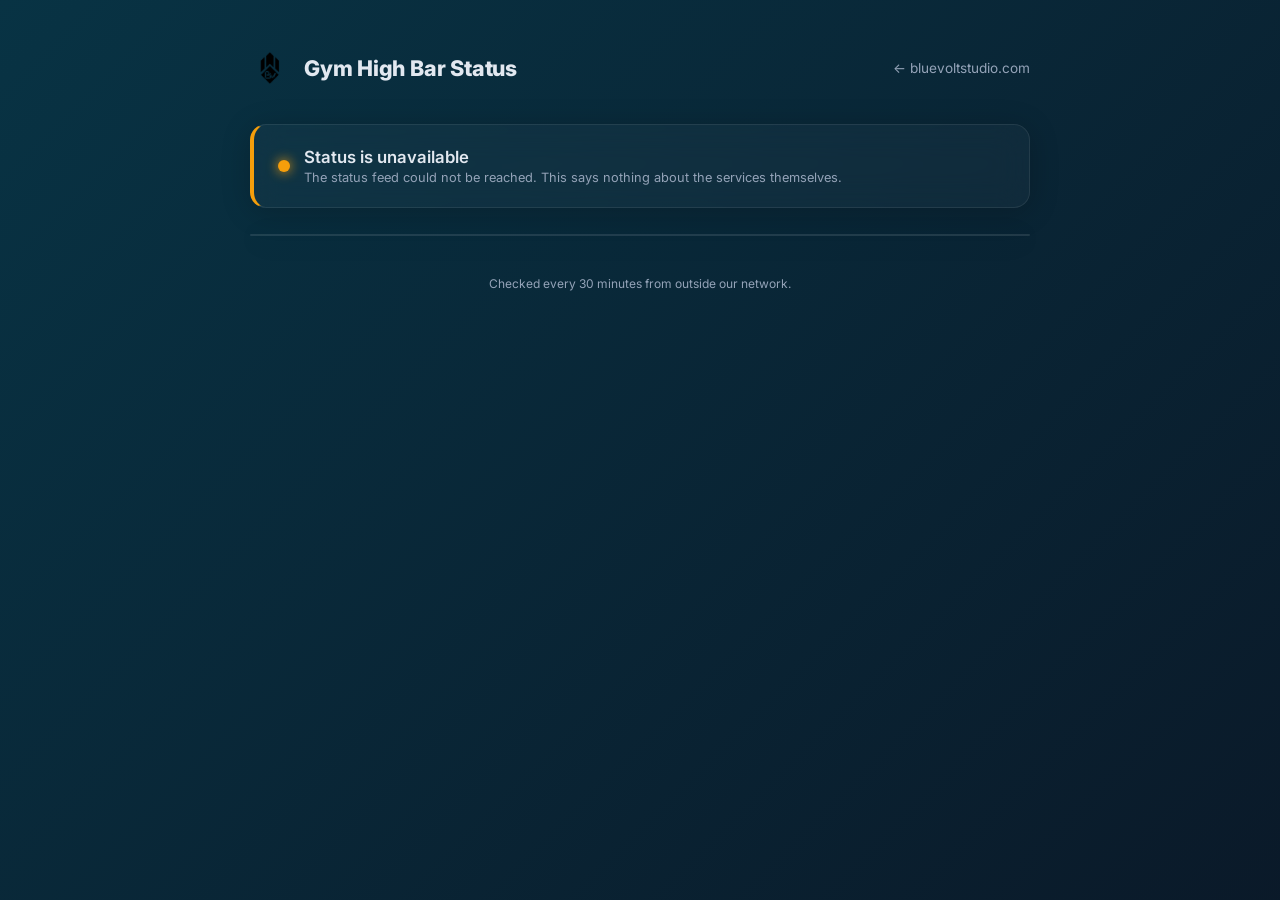
==== status/index.html @ 8bcaea84 "update poll rate" ====
<!DOCTYPE html>
<html lang="en">

<head>
    <meta charset="UTF-8">
    <meta name="viewport" content="width=device-width, initial-scale=1.0">
    <meta name="description" content="Live service status for Gym High Bar.">
    <meta name="robots" content="noindex">
    <title>Status | Gym High Bar</title>
    <link rel="icon" href="../BlueVolt Logo.png">

    <link rel="preconnect" href="https://fonts.googleapis.com">
    <link rel="preconnect" href="https://fonts.gstatic.com" crossorigin>
    <link href="https://fonts.googleapis.com/css2?family=Inter:wght@300;400;600;800&display=swap" rel="stylesheet">

    <style>
        :root {
            --neon: #00f2fe;
            --ok: #22c55e;
            --down: #ef4444;
            --warn: #f59e0b;
            --unknown: #475569;
            --text: #e2e8f0;
            --muted: #94a3b8;
        }

        * {
            box-sizing: border-box;
        }

        body {
            margin: 0;
            min-height: 100vh;
            font-family: 'Inter', system-ui, sans-serif;
            background: linear-gradient(-45deg, #020617, #0f172a, #0b1120, #083344);
            background-size: 400% 400%;
            animation: bgPulse 15s ease infinite;
            color: var(--text);
        }

        @keyframes bgPulse {
            0%, 100% { background-position: 0% 50%; }
            50% { background-position: 100% 50%; }
        }

        main {
            max-width: 820px;
            margin: 0 auto;
            padding: 48px 20px 80px;
        }

        a {
            color: #22d3ee;
        }

        header {
            display: flex;
            align-items: center;
            gap: 14px;
            margin-bottom: 36px;
        }

        header img {
            width: 40px;
            height: 40px;
        }

        header h1 {
            font-size: 1.35rem;
            font-weight: 800;
            margin: 0;
            letter-spacing: -0.01em;
        }

        header .back {
            margin-left: auto;
            font-size: 0.85rem;
            text-decoration: none;
            color: var(--muted);
        }

        header .back:hover {
            color: var(--neon);
        }

        .panel {
            background: rgba(255, 255, 255, 0.03);
            backdrop-filter: blur(16px);
            -webkit-backdrop-filter: blur(16px);
            border: 1px solid rgba(255, 255, 255, 0.08);
            border-radius: 16px;
            box-shadow: 0 4px 30px rgba(0, 0, 0, 0.2);
        }

        /* Overall banner */
        #banner {
            display: flex;
            align-items: center;
            gap: 14px;
            padding: 22px 24px;
            margin-bottom: 26px;
            border-left: 4px solid var(--unknown);
        }

        #banner.ok { border-left-color: var(--ok); }
        #banner.down { border-left-color: var(--down); }
        #banner.stale { border-left-color: var(--warn); }

        #banner .dot {
            width: 12px;
            height: 12px;
            border-radius: 50%;
            background: var(--unknown);
            flex: none;
        }

        #banner.ok .dot { background: var(--ok); box-shadow: 0 0 12px var(--ok); }
        #banner.down .dot { background: var(--down); box-shadow: 0 0 12px var(--down); }
        #banner.stale .dot { background: var(--warn); box-shadow: 0 0 12px var(--warn); }

        #banner .headline {
            font-weight: 600;
            font-size: 1.05rem;
        }

        #banner .sub {
            font-size: 0.8rem;
            color: var(--muted);
            margin-top: 3px;
        }

        /* Service rows */
        .service {
            padding: 20px 24px;
            border-top: 1px solid rgba(255, 255, 255, 0.06);
        }

        .service:first-child {
            border-top: none;
        }

        .service-head {
            display: flex;
            align-items: baseline;
            gap: 10px;
            margin-bottom: 12px;
        }

        .service-head .name {
            font-weight: 600;
        }

        .service-head .state {
            margin-left: auto;
            font-size: 0.8rem;
            font-weight: 600;
        }

        .state.ok { color: var(--ok); }
        .state.down { color: var(--down); }
        .state.unknown { color: var(--muted); }

        .bars {
            display: flex;
            gap: 2px;
            height: 30px;
            align-items: stretch;
        }

        .bars .bar {
            flex: 1 1 0;
            min-width: 2px;
            border-radius: 2px;
            background: var(--unknown);
            opacity: 0.35;
        }

        .bars .bar.ok { background: var(--ok); opacity: 0.85; }
        .bars .bar.partial { background: var(--warn); opacity: 0.9; }
        .bars .bar.down { background: var(--down); opacity: 0.9; }

        .bars-legend {
            display: flex;
            justify-content: space-between;
            font-size: 0.7rem;
            color: var(--muted);
            margin-top: 6px;
        }

        /* Detail panel */
        #detail {
            margin-top: 26px;
            padding: 22px 24px;
        }

        #detail h2 {
            font-size: 0.95rem;
            margin: 0 0 4px;
            font-weight: 600;
        }

        #detail .hint {
            font-size: 0.78rem;
            color: var(--muted);
            margin: 0 0 16px;
        }

        .kv {
            display: grid;
            grid-template-columns: minmax(140px, auto) 1fr;
            gap: 8px 18px;
            font-size: 0.86rem;
        }

        .kv dt {
            color: var(--muted);
        }

        .kv dd {
            margin: 0;
            font-variant-numeric: tabular-nums;
        }

        .kv dd.bad { color: var(--down); }
        .kv dd.warn { color: var(--warn); }
        .kv dd.good { color: var(--ok); }

        form.config {
            display: grid;
            gap: 10px;
            max-width: 420px;
        }

        form.config label {
            font-size: 0.78rem;
            color: var(--muted);
        }

        form.config input {
            width: 100%;
            padding: 9px 12px;
            border-radius: 8px;
            border: 1px solid rgba(255, 255, 255, 0.12);
            background: rgba(255, 255, 255, 0.04);
            color: var(--text);
            font: inherit;
            font-size: 0.86rem;
        }

        form.config input:focus {
            outline: none;
            border-color: rgba(0, 242, 254, 0.6);
        }

        .buttons {
            display: flex;
            gap: 10px;
            margin-top: 4px;
        }

        button {
            padding: 8px 16px;
            border-radius: 8px;
            border: 1px solid rgba(255, 255, 255, 0.12);
            background: rgba(255, 255, 255, 0.04);
            color: var(--text);
            font: inherit;
            font-size: 0.82rem;
            cursor: pointer;
            transition: all 0.25s ease;
        }

        button:hover {
            border-color: rgba(0, 242, 254, 0.6);
            background: rgba(6, 182, 212, 0.15);
        }

        button.link {
            border: none;
            background: none;
            padding: 0;
            color: var(--muted);
            font-size: 0.78rem;
            text-decoration: underline;
        }

        button.link:hover {
            background: none;
            color: var(--neon);
        }

        footer {
            margin-top: 40px;
            text-align: center;
            font-size: 0.75rem;
            color: var(--muted);
        }

        [hidden] {
            display: none !important;
        }
    </style>
</head>

<body>
    <main>
        <header>
            <img src="../BlueVolt Logo.png" alt="">
            <h1>Gym High Bar Status</h1>
            <a class="back" href="../">&larr; bluevoltstudio.com</a>
        </header>

        <section id="banner" class="panel">
            <span class="dot"></span>
            <div>
                <div class="headline" id="banner-headline">Loading&hellip;</div>
                <div class="sub" id="banner-sub"></div>
            </div>
        </section>

        <section class="panel" id="services"></section>

        <!--
            Operator panel. Hidden for everyone by default and populated only from a host that
            this browser was explicitly told about via #config. Nothing about the internal
            network is committed to this file.
        -->
        <section class="panel" id="detail" hidden>
            <h2>Live detail</h2>
            <p class="hint" id="detail-hint"></p>
            <div id="detail-body"></div>
            <div class="buttons" id="detail-buttons" hidden>
                <button type="button" id="detail-refresh">Refresh</button>
                <button type="button" class="link" id="detail-forget">Forget this device</button>
            </div>
        </section>

        <footer>
            Checked every 30 minutes from outside our network.
        </footer>
    </main>

    <script>
        (function () {
            "use strict";

            // Read from the raw endpoint rather than from this site: the uptime workflow
            // force-pushes the file to an orphan branch, so publishing 48 times a day never
            // touches the branch Pages builds from. raw.githubusercontent.com serves it with
            // Access-Control-Allow-Origin: * and caches it for about five minutes.
            var STATUS_URL = "https://raw.githubusercontent.com/BlueVolt1/app/status-data/status.json";

            // A monitor that stopped reporting must never render as green - but this threshold
            // has to clear the monitor's own interval or the page calls itself stale forever.
            // The workflow runs at :07 and :37, so a reading is routinely 30 minutes old before
            // the next one lands, and the raw CDN can hold a stale copy ~5 minutes on top. 75
            // minutes is two missed runs plus that cache, so a single dropped cron - which
            // GitHub does regularly - reads as normal, and two in a row reads as broken.
            var STALE_MS = 75 * 60 * 1000;

            var DAYS = 90;

            var el = function (id) { return document.getElementById(id); };

            function text(tag, className, content) {
                var node = document.createElement(tag);
                if (className) { node.className = className; }
                if (content !== undefined) { node.textContent = content; }
                return node;
            }

            // ---------------------------------------------------------------------------
            // Public status
            // ---------------------------------------------------------------------------

            function renderBanner(state, sub) {
                var banner = el("banner");
                banner.className = "panel " + state.kind;
                el("banner-headline").textContent = state.headline;
                el("banner-sub").textContent = sub || "";
            }

            function dayClass(bucket) {
                if (!bucket) { return ""; }
                var total = bucket.ok + bucket.fail;
                if (total === 0) { return ""; }
                if (bucket.fail === 0) { return "ok"; }
                if (bucket.ok === 0) { return "down"; }
                return "partial";
            }

            function renderService(service, history, stale) {
                var row = text("div", "service");

                var head = text("div", "service-head");
                head.appendChild(text("span", "name", service.name));

                var stateClass = stale ? "unknown" : service.status;
                var stateLabel = stale ? "Unknown" : (service.status === "ok" ? "Operational" : "Down");
                head.appendChild(text("span", "state " + stateClass, stateLabel));
                row.appendChild(head);

                // Right-align the history against today so the newest bar is always last, and
                // pad the left with blanks when there is less than 90 days of data.
                var byDate = {};
                var ok = 0;
                var total = 0;
                (history || []).forEach(function (d) {
                    byDate[d.date] = d;
                    ok += d.ok;
                    total += d.ok + d.fail;
                });

                var bars = text("div", "bars");
                var today = new Date();
                for (var i = DAYS - 1; i >= 0; i--) {
                    var day = new Date(Date.UTC(
                        today.getUTCFullYear(), today.getUTCMonth(), today.getUTCDate() - i));
                    var key = day.toISOString().slice(0, 10);
                    var bucket = byDate[key];
                    var bar = text("div", "bar " + dayClass(bucket));
                    bar.title = bucket
                        ? key + " — " + Math.round(bucket.ok * 100 / (bucket.ok + bucket.fail)) + "% up"
                        : key + " — no data";
                    bars.appendChild(bar);
                }
                row.appendChild(bars);

                var legend = text("div", "bars-legend");
                legend.appendChild(text("span", null, DAYS + " days ago"));
                legend.appendChild(text("span", null,
                    total > 0 ? (Math.round(ok * 1000 / total) / 10) + "% uptime" : "no data yet"));
                legend.appendChild(text("span", null, "today"));
                row.appendChild(legend);

                return row;
            }

            function renderStatus(data) {
                var updated = Date.parse(data.updatedAt);
                var stale = !isFinite(updated) || (Date.now() - updated) > STALE_MS;
                var services = data.services || [];

                var container = el("services");
                container.textContent = "";
                services.forEach(function (s) {
                    container.appendChild(renderService(s, (data.history || {})[s.id], stale));
                });

                var down = services.filter(function (s) { return s.status !== "ok"; });

                if (stale) {
                    renderBanner(
                        { kind: "stale", headline: "Status is out of date" },
                        "The monitor has not reported recently, so this page cannot say whether "
                        + "services are healthy. Last report: " + formatWhen(updated) + ".");
                } else if (down.length === 0) {
                    renderBanner(
                        { kind: "ok", headline: "All systems operational" },
                        "Last checked " + formatWhen(updated) + ".");
                } else {
                    renderBanner(
                        { kind: "down", headline: down.length === 1
                            ? down[0].name + " is down"
                            : down.length + " services are down" },
                        "Last checked " + formatWhen(updated) + ".");
                }
            }

            function formatWhen(ms) {
                if (!isFinite(ms)) { return "unknown"; }
                var mins = Math.round((Date.now() - ms) / 60000);
                if (mins < 1) { return "just now"; }
                if (mins < 60) { return mins + " min ago"; }
                var hours = Math.round(mins / 60);
                if (hours < 24) { return hours + (hours === 1 ? " hour ago" : " hours ago"); }
                return new Date(ms).toLocaleString();
            }

            function loadStatus() {
                fetch(STATUS_URL, { cache: "no-store" })
                    .then(function (r) {
                        if (!r.ok) { throw new Error("HTTP " + r.status); }
                        return r.json();
                    })
                    .then(renderStatus)
                    .catch(function () {
                        renderBanner(
                            { kind: "stale", headline: "Status is unavailable" },
                            "The status feed could not be reached. This says nothing about the "
                            + "services themselves.");
                    });
            }

            // ---------------------------------------------------------------------------
            // Operator detail
            //
            // The security boundary here is the network, not this code. Everything below ships
            // to every visitor and is readable in devtools; what a visitor does not have is a
            // route to the host, so the fetch simply never completes for them. Consequently the
            // host is not baked into this file - it is typed once per device and kept in
            // localStorage, which also means no stranger's browser ever emits a request to it.
            // ---------------------------------------------------------------------------

            var HOST_KEY = "ghb.detail.host";
            var API_KEY = "ghb.detail.key";

            function store() {
                try {
                    return {
                        host: localStorage.getItem(HOST_KEY) || "",
                        key: localStorage.getItem(API_KEY) || ""
                    };
                } catch (e) {
                    return { host: "", key: "" };
                }
            }

            function normalizeHost(raw) {
                var host = String(raw || "").trim().replace(/^https?:\/\//i, "").replace(/\/.*$/, "");
                // Host and optional port only. Anything else would be a path or query smuggled
                // into the URL this page is about to build.
                return /^[A-Za-z0-9._-]+(:\d{1,5})?$/.test(host) ? host : "";
            }

            function showConfigForm() {
                var current = store();
                var panel = el("detail");
                var body = el("detail-body");

                panel.hidden = false;
                el("detail-hint").textContent =
                    "Point this browser at a health endpoint it can reach. Stored on this device "
                    + "only; the page never sends it anywhere else.";
                el("detail-buttons").hidden = true;
                body.textContent = "";

                var form = document.createElement("form");
                form.className = "config";

                var hostLabel = text("label", null, "Host");
                var hostInput = document.createElement("input");
                hostInput.type = "text";
                hostInput.placeholder = "machine.tailnet.ts.net";
                hostInput.autocomplete = "off";
                hostInput.spellcheck = false;
                hostInput.value = current.host;
                hostLabel.appendChild(hostInput);

                var keyLabel = text("label", null, "Internal API key");
                var keyInput = document.createElement("input");
                keyInput.type = "password";
                keyInput.autocomplete = "off";
                keyInput.value = current.key;
                keyLabel.appendChild(keyInput);

                var buttons = text("div", "buttons");
                var save = text("button", null, "Save");
                save.type = "submit";
                buttons.appendChild(save);

                form.appendChild(hostLabel);
                form.appendChild(keyLabel);
                form.appendChild(buttons);

                form.addEventListener("submit", function (event) {
                    event.preventDefault();
                    var host = normalizeHost(hostInput.value);
                    if (!host) {
                        el("detail-hint").textContent = "That does not look like a hostname.";
                        return;
                    }
                    try {
                        localStorage.setItem(HOST_KEY, host);
                        localStorage.setItem(API_KEY, keyInput.value.trim());
                    } catch (e) { /* private mode: fall through and just fetch once */ }
                    if (location.hash === "#config") {
                        history.replaceState(null, "", location.pathname);
                    }
                    loadDetail();
                });

                body.appendChild(form);
            }

            function severity(label, value) {
                if (label === "disk") {
                    return value < 15 ? "bad" : value < 25 ? "warn" : "good";
                }
                return value === "ok" ? "good" : "bad";
            }

            function pair(list, term, value, className) {
                list.appendChild(text("dt", null, term));
                list.appendChild(text("dd", className, value));
            }

            function renderDetail(data) {
                var body = el("detail-body");
                body.textContent = "";

                var list = document.createElement("dl");
                list.className = "kv";

                var room = data.roomApi || {};

                pair(list, "Overall", data.status || "unknown",
                    data.status === "ok" ? "good" : data.status === "degraded" ? "warn" : "bad");
                pair(list, "Environment", data.stage || "unknown");
                pair(list, "Database", data.db || "unknown", severity("db", data.db));

                if (typeof data.diskFreePercent === "number") {
                    pair(list, "Disk free", data.diskFreePercent + "%",
                        severity("disk", data.diskFreePercent));
                }

                pair(list, "Tunnel", room.tunnel || "unknown", severity("t", room.tunnel));
                pair(list, "Docker API", room.docker || "unknown", severity("d", room.docker));

                var ports = room.roomPorts;
                if (ports && typeof ports.total === "number" && ports.total > 0) {
                    pair(list, "Room ports", ports.inUse + " / " + ports.total,
                        ports.inUse >= ports.total - 2 ? "warn" : "good");
                }

                var crashing = room.crashLooping || [];
                pair(list, "Crash looping",
                    crashing.length ? crashing.join(", ") : "none",
                    crashing.length ? "bad" : "good");

                body.appendChild(list);

                el("detail-hint").textContent = "Read live from the host, " + formatWhen(Date.now()) + ".";
                el("detail-buttons").hidden = false;
            }

            function loadDetail() {
                var config = store();
                if (!config.host) {
                    // Nothing configured: this browser has never been told a host, so the panel
                    // does not exist as far as it is concerned.
                    el("detail").hidden = true;
                    return;
                }

                var panel = el("detail");
                panel.hidden = false;
                el("detail-hint").textContent = "Connecting…";
                el("detail-body").textContent = "";
                el("detail-buttons").hidden = true;

                var timeout = new AbortController();
                var timer = setTimeout(function () { timeout.abort(); }, 8000);

                fetch("https://" + config.host + "/health/details", {
                    headers: { "X-Api-Key": config.key },
                    cache: "no-store",
                    signal: timeout.signal
                })
                    .then(function (r) {
                        if (r.status === 401 || r.status === 403) {
                            throw new Error("rejected");
                        }
                        if (!r.ok) { throw new Error("HTTP " + r.status); }
                        return r.json();
                    })
                    .then(renderDetail)
                    .catch(function (error) {
                        el("detail-hint").textContent = error && error.message === "rejected"
                            ? "The host answered but rejected the key."
                            : "Detail unavailable — this device cannot reach the host. "
                              + "Connect to the network and refresh.";
                        el("detail-buttons").hidden = false;
                    })
                    .finally(function () { clearTimeout(timer); });
            }

            el("detail-refresh").addEventListener("click", loadDetail);
            el("detail-forget").addEventListener("click", function () {
                try {
                    localStorage.removeItem(HOST_KEY);
                    localStorage.removeItem(API_KEY);
                } catch (e) { /* nothing to forget */ }
                el("detail").hidden = true;
            });

            window.addEventListener("hashchange", function () {
                if (location.hash === "#config") { showConfigForm(); }
            });

            loadStatus();
            if (location.hash === "#config") {
                showConfigForm();
            } else {
                loadDetail();
            }

            // The tab is often left open on a wall display; without this it would show a
            // green banner from hours ago.
            setInterval(loadStatus, 60 * 1000);
        })();
    </script>
</body>

</html>
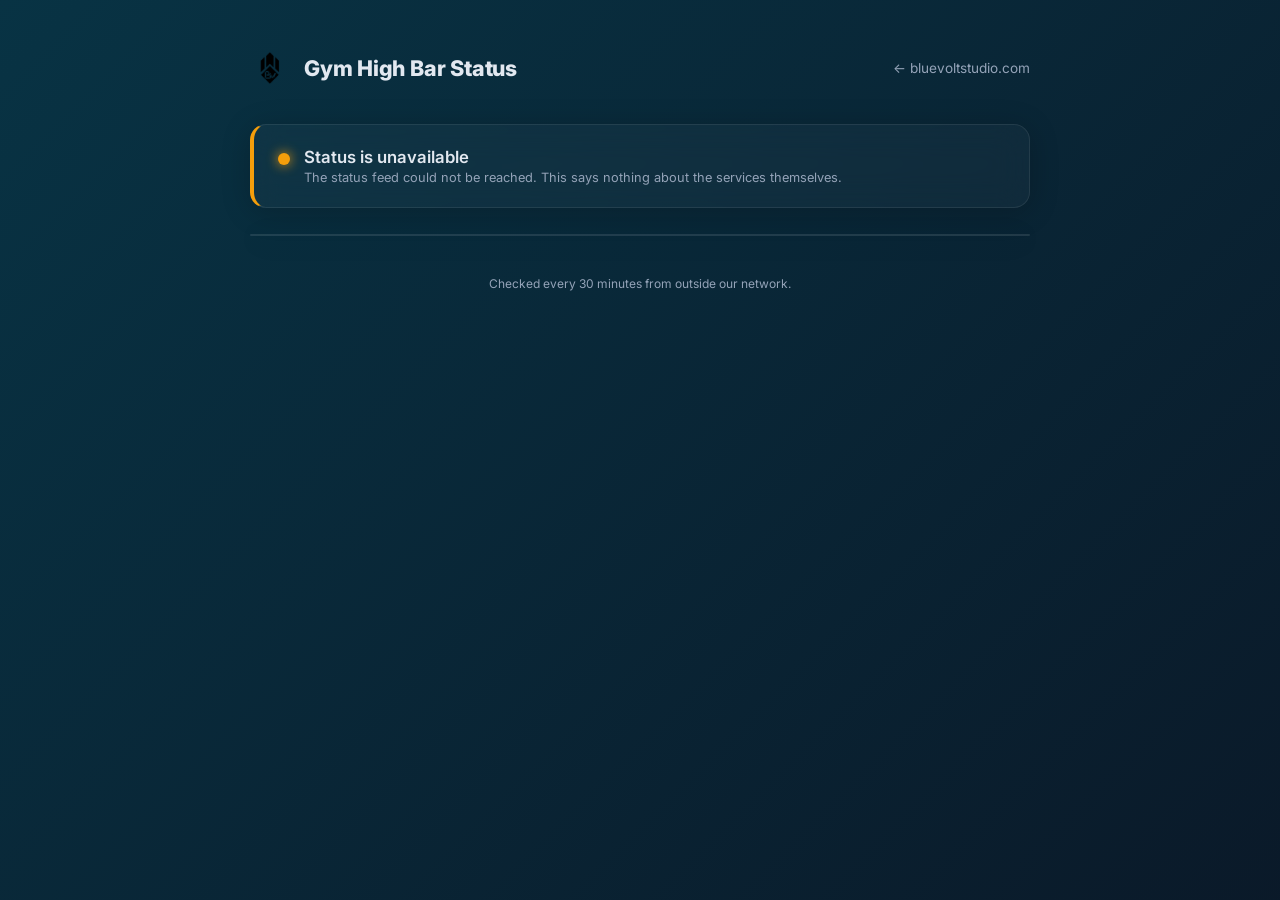
==== commit 1c628e61: "fix mobile display" ====
--- a/status/index.html
+++ b/status/index.html
@@ -3,9 +3,12 @@
 
 <head>
     <meta charset="UTF-8">
-    <meta name="viewport" content="width=device-width, initial-scale=1.0">
+    <meta name="viewport" content="width=device-width, initial-scale=1.0, viewport-fit=cover">
     <meta name="description" content="Live service status for Gym High Bar.">
     <meta name="robots" content="noindex">
+    <!-- Safari paints the overscroll area and the toolbar backdrop from these, not from body. -->
+    <meta name="theme-color" content="#020617">
+    <meta name="color-scheme" content="dark">
     <title>Status | Gym High Bar</title>
     <link rel="icon" href="../BlueVolt Logo.png">
 
@@ -28,6 +31,15 @@
             box-sizing: border-box;
         }
 
+        /* The root needs its own dark fill. Body's background propagates to the page canvas
+           only while html has none, and Safari still paints the rubber-band overscroll strips
+           above and below the document from the root - which is white by default. */
+        html {
+            background: #020617;
+            color-scheme: dark;
+            -webkit-text-size-adjust: 100%;
+        }
+
         body {
             margin: 0;
             min-height: 100vh;
@@ -36,6 +48,7 @@
             background-size: 400% 400%;
             animation: bgPulse 15s ease infinite;
             color: var(--text);
+            -webkit-tap-highlight-color: transparent;
         }
 
         @keyframes bgPulse {
@@ -46,7 +59,10 @@
         main {
             max-width: 820px;
             margin: 0 auto;
-            padding: 48px 20px 80px;
+            padding: clamp(24px, 6vw, 48px) clamp(14px, 4vw, 20px) 64px;
+            /* Keep content clear of the notch when the page is opened in landscape. */
+            padding-left: max(clamp(14px, 4vw, 20px), env(safe-area-inset-left));
+            padding-right: max(clamp(14px, 4vw, 20px), env(safe-area-inset-right));
         }
 
         a {
@@ -56,17 +72,19 @@
         header {
             display: flex;
             align-items: center;
-            gap: 14px;
-            margin-bottom: 36px;
+            flex-wrap: wrap;
+            gap: 10px 14px;
+            margin-bottom: clamp(22px, 5vw, 36px);
         }
 
         header img {
             width: 40px;
             height: 40px;
+            flex: none;
         }
 
         header h1 {
-            font-size: 1.35rem;
+            font-size: clamp(1.05rem, 4.5vw, 1.35rem);
             font-weight: 800;
             margin: 0;
             letter-spacing: -0.01em;
@@ -77,6 +95,7 @@
             font-size: 0.85rem;
             text-decoration: none;
             color: var(--muted);
+            white-space: nowrap;
         }
 
         header .back:hover {
@@ -95,10 +114,10 @@
         /* Overall banner */
         #banner {
             display: flex;
-            align-items: center;
+            align-items: flex-start;
             gap: 14px;
-            padding: 22px 24px;
-            margin-bottom: 26px;
+            padding: clamp(16px, 4vw, 22px) clamp(16px, 4.5vw, 24px);
+            margin-bottom: clamp(16px, 4vw, 26px);
             border-left: 4px solid var(--unknown);
         }
 
@@ -106,9 +125,12 @@
         #banner.down { border-left-color: var(--down); }
         #banner.stale { border-left-color: var(--warn); }
 
+        /* The sub-line wraps to several lines on a phone, so the dot is pinned to the
+           headline rather than centred against a block whose height varies. */
         #banner .dot {
             width: 12px;
             height: 12px;
+            margin-top: 6px;
             border-radius: 50%;
             background: var(--unknown);
             flex: none;
@@ -131,7 +153,7 @@
 
         /* Service rows */
         .service {
-            padding: 20px 24px;
+            padding: clamp(16px, 4vw, 20px) clamp(16px, 4.5vw, 24px);
             border-top: 1px solid rgba(255, 255, 255, 0.06);
         }
 
@@ -142,7 +164,8 @@
         .service-head {
             display: flex;
             align-items: baseline;
-            gap: 10px;
+            flex-wrap: wrap;
+            gap: 4px 10px;
             margin-bottom: 12px;
         }
 
@@ -154,6 +177,7 @@
             margin-left: auto;
             font-size: 0.8rem;
             font-weight: 600;
+            white-space: nowrap;
         }
 
         .state.ok { color: var(--ok); }
@@ -167,9 +191,11 @@
             align-items: stretch;
         }
 
+        /* min-width is what makes this safe: below it the row would overflow the panel
+           instead of shrinking, so the day count is trimmed in JS to whatever fits. */
         .bars .bar {
             flex: 1 1 0;
-            min-width: 2px;
+            min-width: 3px;
             border-radius: 2px;
             background: var(--unknown);
             opacity: 0.35;
@@ -182,15 +208,28 @@
         .bars-legend {
             display: flex;
             justify-content: space-between;
+            gap: 8px;
             font-size: 0.7rem;
             color: var(--muted);
             margin-top: 6px;
         }
 
+        .bars-legend span {
+            white-space: nowrap;
+        }
+
+        /* title= tooltips never appear on a touch screen, so a tapped bar reports itself here. */
+        .bar-note {
+            font-size: 0.72rem;
+            color: var(--text);
+            margin-top: 6px;
+            min-height: 1em;
+        }
+
         /* Detail panel */
         #detail {
-            margin-top: 26px;
-            padding: 22px 24px;
+            margin-top: clamp(16px, 4vw, 26px);
+            padding: clamp(16px, 4vw, 22px) clamp(16px, 4.5vw, 24px);
         }
 
         #detail h2 {
@@ -236,15 +275,18 @@
             color: var(--muted);
         }
 
+        /* 16px exactly: iOS Safari zooms the viewport on focus for anything smaller, and it
+           does not zoom back out afterwards. */
         form.config input {
             width: 100%;
-            padding: 9px 12px;
+            padding: 11px 12px;
+            margin-top: 5px;
             border-radius: 8px;
             border: 1px solid rgba(255, 255, 255, 0.12);
             background: rgba(255, 255, 255, 0.04);
             color: var(--text);
             font: inherit;
-            font-size: 0.86rem;
+            font-size: 16px;
         }
 
         form.config input:focus {
@@ -254,12 +296,15 @@
 
         .buttons {
             display: flex;
-            gap: 10px;
+            flex-wrap: wrap;
+            align-items: center;
+            gap: 10px 16px;
             margin-top: 4px;
         }
 
         button {
-            padding: 8px 16px;
+            min-height: 44px;
+            padding: 8px 18px;
             border-radius: 8px;
             border: 1px solid rgba(255, 255, 255, 0.12);
             background: rgba(255, 255, 255, 0.04);
@@ -270,23 +315,28 @@
             transition: all 0.25s ease;
         }
 
-        button:hover {
-            border-color: rgba(0, 242, 254, 0.6);
-            background: rgba(6, 182, 212, 0.15);
-        }
-
         button.link {
             border: none;
             background: none;
             padding: 0;
+            min-height: 44px;
             color: var(--muted);
             font-size: 0.78rem;
             text-decoration: underline;
         }
 
-        button.link:hover {
-            background: none;
-            color: var(--neon);
+        /* Hover styling is gated so a tap on a touch screen does not leave the button stuck
+           in its hover state until the next tap elsewhere. */
+        @media (hover: hover) {
+            button:hover {
+                border-color: rgba(0, 242, 254, 0.6);
+                background: rgba(6, 182, 212, 0.15);
+            }
+
+            button.link:hover {
+                background: none;
+                color: var(--neon);
+            }
         }
 
         footer {
@@ -298,6 +348,46 @@
 
         [hidden] {
             display: none !important;
+        }
+
+        @media (max-width: 560px) {
+            /* Two columns of key/value at this width leaves the values a few characters wide
+               and wrapping mid-word. */
+            .kv {
+                grid-template-columns: 1fr;
+                gap: 2px 0;
+            }
+
+            .kv dt {
+                margin-top: 10px;
+                font-size: 0.78rem;
+            }
+
+            .kv dt:first-child {
+                margin-top: 0;
+            }
+
+            .bars {
+                height: 34px;
+            }
+
+            .buttons {
+                gap: 10px 14px;
+            }
+
+            .buttons button:not(.link) {
+                flex: 1 1 auto;
+            }
+        }
+
+        @media (prefers-reduced-motion: reduce) {
+            body {
+                animation: none;
+            }
+
+            button {
+                transition: none;
+            }
         }
     </style>
 </head>
@@ -358,7 +448,13 @@
             // GitHub does regularly - reads as normal, and two in a row reads as broken.
             var STALE_MS = 75 * 60 * 1000;
 
-            var DAYS = 90;
+            // 90 days is the target, but a bar has to stay wide enough to be a bar. On a phone
+            // the row is ~310px wide, which at 3px plus a 2px gap holds roughly 60 days - so
+            // the window is trimmed to what fits rather than letting the row overflow the panel.
+            var MAX_DAYS = 90;
+            var MIN_DAYS = 14;
+            var BAR_MIN = 3;
+            var BAR_GAP = 2;
 
             var el = function (id) { return document.getElementById(id); };
 
@@ -389,7 +485,26 @@
                 return "partial";
             }
 
-            function renderService(service, history, stale) {
+            // Measured rather than guessed from innerWidth: the panel's own padding is a clamp()
+            // and the row also has to survive a desktop window being dragged narrow.
+            function daysThatFit() {
+                var container = el("services");
+                var probe = text("div", "service");
+                probe.style.visibility = "hidden";
+                container.appendChild(probe);
+
+                var style = window.getComputedStyle(probe);
+                var inner = probe.clientWidth
+                    - parseFloat(style.paddingLeft) - parseFloat(style.paddingRight);
+                container.removeChild(probe);
+
+                if (!isFinite(inner) || inner <= 0) { return MAX_DAYS; }
+
+                var fits = Math.floor((inner + BAR_GAP) / (BAR_MIN + BAR_GAP));
+                return Math.max(MIN_DAYS, Math.min(MAX_DAYS, fits));
+            }
+
+            function renderService(service, history, stale, days) {
                 var row = text("div", "service");
 
                 var head = text("div", "service-head");
@@ -400,51 +515,75 @@
                 head.appendChild(text("span", "state " + stateClass, stateLabel));
                 row.appendChild(head);
 
+                var byDate = {};
+                (history || []).forEach(function (d) { byDate[d.date] = d; });
+
                 // Right-align the history against today so the newest bar is always last, and
-                // pad the left with blanks when there is less than 90 days of data.
-                var byDate = {};
+                // pad the left with blanks when there is less history than the window shows.
+                // Uptime is summed over the same window, so the number always describes the
+                // bars next to it even when the window has been trimmed for a narrow screen.
+                var bars = text("div", "bars");
+                var today = new Date();
                 var ok = 0;
                 var total = 0;
-                (history || []).forEach(function (d) {
-                    byDate[d.date] = d;
-                    ok += d.ok;
-                    total += d.ok + d.fail;
-                });
-
-                var bars = text("div", "bars");
-                var today = new Date();
-                for (var i = DAYS - 1; i >= 0; i--) {
+
+                for (var i = days - 1; i >= 0; i--) {
                     var day = new Date(Date.UTC(
                         today.getUTCFullYear(), today.getUTCMonth(), today.getUTCDate() - i));
                     var key = day.toISOString().slice(0, 10);
                     var bucket = byDate[key];
                     var bar = text("div", "bar " + dayClass(bucket));
-                    bar.title = bucket
+                    var label = bucket
                         ? key + " — " + Math.round(bucket.ok * 100 / (bucket.ok + bucket.fail)) + "% up"
                         : key + " — no data";
+                    bar.title = label;
+                    bar.setAttribute("data-label", label);
+                    if (bucket) {
+                        ok += bucket.ok;
+                        total += bucket.ok + bucket.fail;
+                    }
                     bars.appendChild(bar);
                 }
                 row.appendChild(bars);
 
                 var legend = text("div", "bars-legend");
-                legend.appendChild(text("span", null, DAYS + " days ago"));
+                legend.appendChild(text("span", null, days + " days ago"));
                 legend.appendChild(text("span", null,
                     total > 0 ? (Math.round(ok * 1000 / total) / 10) + "% uptime" : "no data yet"));
                 legend.appendChild(text("span", null, "today"));
                 row.appendChild(legend);
 
+                var note = text("div", "bar-note", "");
+                row.appendChild(note);
+
+                bars.addEventListener("click", function (event) {
+                    var label = event.target && event.target.getAttribute
+                        ? event.target.getAttribute("data-label")
+                        : null;
+                    note.textContent = label || "";
+                });
+
                 return row;
             }
 
+            var lastData = null;
+            var renderedDays = 0;
+
             function renderStatus(data) {
+                lastData = data;
+
                 var updated = Date.parse(data.updatedAt);
                 var stale = !isFinite(updated) || (Date.now() - updated) > STALE_MS;
                 var services = data.services || [];
 
                 var container = el("services");
                 container.textContent = "";
+
+                var days = daysThatFit();
+                renderedDays = days;
                 services.forEach(function (s) {
-                    container.appendChild(renderService(s, (data.history || {})[s.id], stale));
+                    container.appendChild(
+                        renderService(s, (data.history || {})[s.id], stale, days));
                 });
 
                 var down = services.filter(function (s) { return s.status !== "ok"; });
@@ -666,10 +805,29 @@
                     })
                     .then(renderDetail)
                     .catch(function (error) {
-                        el("detail-hint").textContent = error && error.message === "rejected"
-                            ? "The host answered but rejected the key."
-                            : "Detail unavailable — this device cannot reach the host. "
-                              + "Connect to the network and refresh.";
+                        // "Answered with an error" and "never answered" are different problems
+                        // with different fixes, and collapsing them into one message sends you
+                        // looking at the network when the host is in fact replying. A 400 here
+                        // is almost always host filtering: ASP.NET Core rejects a Host header
+                        // it does not recognise before routing runs, so the hostname below has
+                        // to be in the API's AllowedHosts.
+                        var message = (error && error.message) || "";
+                        var hint;
+
+                        if (message === "rejected") {
+                            hint = "The host answered but rejected the key.";
+                        } else if (message.indexOf("HTTP ") === 0) {
+                            hint = "The host answered with " + message
+                                 + (message === "HTTP 400"
+                                     ? " — this hostname is probably missing from the API's allowed hosts."
+                                     : ".");
+                        } else {
+                            hint = "Detail unavailable — this device cannot reach the host. "
+                                 + "Check you are on the network, and that the hostname is the "
+                                 + "full name including its domain suffix.";
+                        }
+
+                        el("detail-hint").textContent = hint;
                         el("detail-buttons").hidden = false;
                     })
                     .finally(function () { clearTimeout(timer); });
@@ -695,6 +853,19 @@
                 loadDetail();
             }
 
+            // Rotating a phone changes how many days fit. Re-render only when the count
+            // actually changes, so an address-bar hide/show on iOS is not a rebuild.
+            var resizeTimer = null;
+
+            window.addEventListener("resize", function () {
+                clearTimeout(resizeTimer);
+                resizeTimer = setTimeout(function () {
+                    if (!lastData) { return; }
+                    if (daysThatFit() === renderedDays) { return; }
+                    renderStatus(lastData);
+                }, 150);
+            });
+
             // The tab is often left open on a wall display; without this it would show a
             // green banner from hours ago.
             setInterval(loadStatus, 60 * 1000);
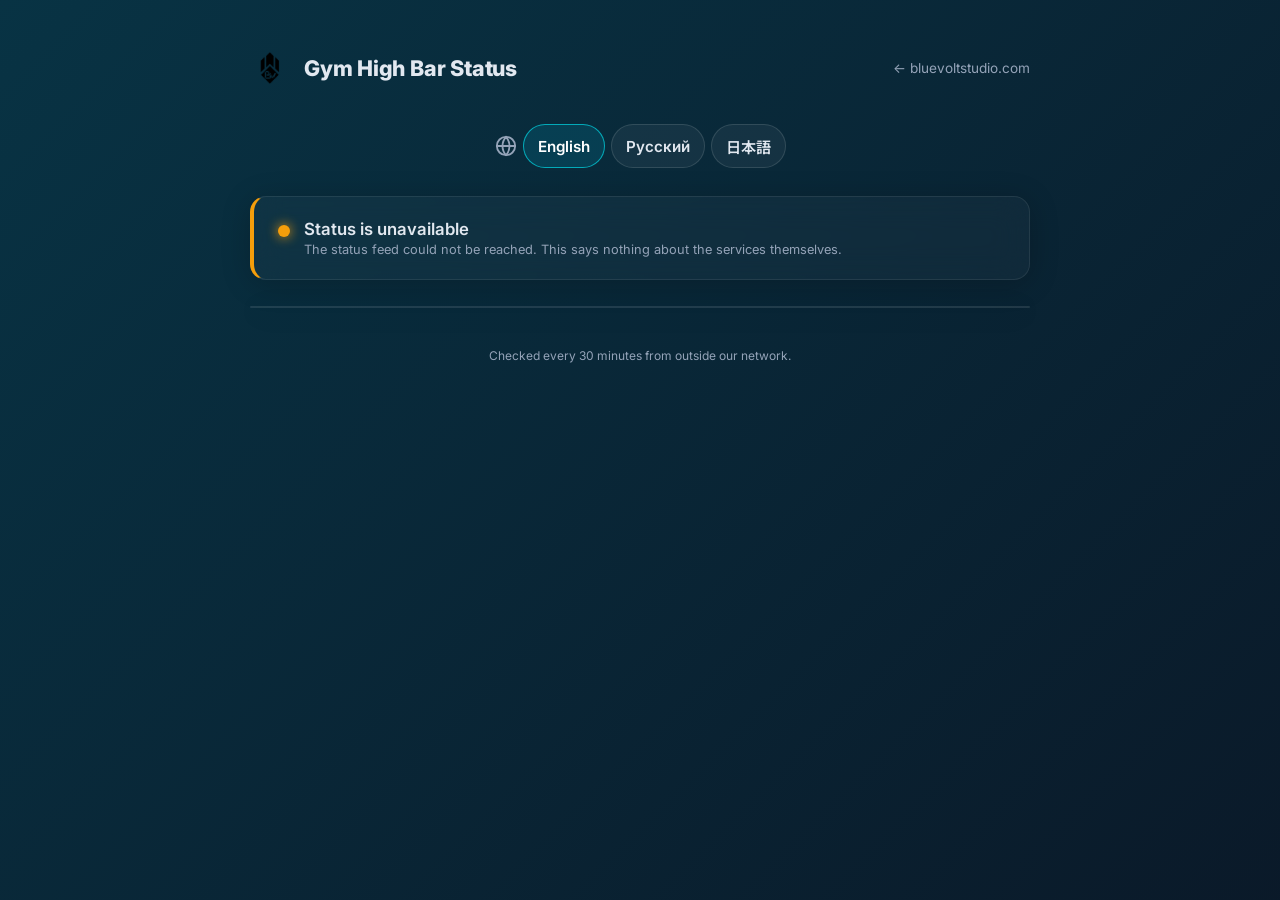
==== commit e6c1e2f4: "Add the next update page and translate the site New /update page for players waiting on the next upd" ====
--- a/status/index.html
+++ b/status/index.html
@@ -14,396 +14,26 @@
 
     <link rel="preconnect" href="https://fonts.googleapis.com">
     <link rel="preconnect" href="https://fonts.gstatic.com" crossorigin>
-    <link href="https://fonts.googleapis.com/css2?family=Inter:wght@300;400;600;800&display=swap" rel="stylesheet">
+    <link href="https://fonts.googleapis.com/css2?family=Inter:wght@300;400;600;800&family=Noto+Sans+JP:wght@400;600;800&display=swap" rel="stylesheet">
 
-    <style>
-        :root {
-            --neon: #00f2fe;
-            --ok: #22c55e;
-            --down: #ef4444;
-            --warn: #f59e0b;
-            --unknown: #475569;
-            --text: #e2e8f0;
-            --muted: #94a3b8;
-        }
-
-        * {
-            box-sizing: border-box;
-        }
-
-        /* The root needs its own dark fill. Body's background propagates to the page canvas
-           only while html has none, and Safari still paints the rubber-band overscroll strips
-           above and below the document from the root - which is white by default. */
-        html {
-            background: #020617;
-            color-scheme: dark;
-            -webkit-text-size-adjust: 100%;
-        }
-
-        body {
-            margin: 0;
-            min-height: 100vh;
-            font-family: 'Inter', system-ui, sans-serif;
-            background: linear-gradient(-45deg, #020617, #0f172a, #0b1120, #083344);
-            background-size: 400% 400%;
-            animation: bgPulse 15s ease infinite;
-            color: var(--text);
-            -webkit-tap-highlight-color: transparent;
-        }
-
-        @keyframes bgPulse {
-            0%, 100% { background-position: 0% 50%; }
-            50% { background-position: 100% 50%; }
-        }
-
-        main {
-            max-width: 820px;
-            margin: 0 auto;
-            padding: clamp(24px, 6vw, 48px) clamp(14px, 4vw, 20px) 64px;
-            /* Keep content clear of the notch when the page is opened in landscape. */
-            padding-left: max(clamp(14px, 4vw, 20px), env(safe-area-inset-left));
-            padding-right: max(clamp(14px, 4vw, 20px), env(safe-area-inset-right));
-        }
-
-        a {
-            color: #22d3ee;
-        }
-
-        header {
-            display: flex;
-            align-items: center;
-            flex-wrap: wrap;
-            gap: 10px 14px;
-            margin-bottom: clamp(22px, 5vw, 36px);
-        }
-
-        header img {
-            width: 40px;
-            height: 40px;
-            flex: none;
-        }
-
-        header h1 {
-            font-size: clamp(1.05rem, 4.5vw, 1.35rem);
-            font-weight: 800;
-            margin: 0;
-            letter-spacing: -0.01em;
-        }
-
-        header .back {
-            margin-left: auto;
-            font-size: 0.85rem;
-            text-decoration: none;
-            color: var(--muted);
-            white-space: nowrap;
-        }
-
-        header .back:hover {
-            color: var(--neon);
-        }
-
-        .panel {
-            background: rgba(255, 255, 255, 0.03);
-            backdrop-filter: blur(16px);
-            -webkit-backdrop-filter: blur(16px);
-            border: 1px solid rgba(255, 255, 255, 0.08);
-            border-radius: 16px;
-            box-shadow: 0 4px 30px rgba(0, 0, 0, 0.2);
-        }
-
-        /* Overall banner */
-        #banner {
-            display: flex;
-            align-items: flex-start;
-            gap: 14px;
-            padding: clamp(16px, 4vw, 22px) clamp(16px, 4.5vw, 24px);
-            margin-bottom: clamp(16px, 4vw, 26px);
-            border-left: 4px solid var(--unknown);
-        }
-
-        #banner.ok { border-left-color: var(--ok); }
-        #banner.down { border-left-color: var(--down); }
-        #banner.stale { border-left-color: var(--warn); }
-
-        /* The sub-line wraps to several lines on a phone, so the dot is pinned to the
-           headline rather than centred against a block whose height varies. */
-        #banner .dot {
-            width: 12px;
-            height: 12px;
-            margin-top: 6px;
-            border-radius: 50%;
-            background: var(--unknown);
-            flex: none;
-        }
-
-        #banner.ok .dot { background: var(--ok); box-shadow: 0 0 12px var(--ok); }
-        #banner.down .dot { background: var(--down); box-shadow: 0 0 12px var(--down); }
-        #banner.stale .dot { background: var(--warn); box-shadow: 0 0 12px var(--warn); }
-
-        #banner .headline {
-            font-weight: 600;
-            font-size: 1.05rem;
-        }
-
-        #banner .sub {
-            font-size: 0.8rem;
-            color: var(--muted);
-            margin-top: 3px;
-        }
-
-        /* Service rows */
-        .service {
-            padding: clamp(16px, 4vw, 20px) clamp(16px, 4.5vw, 24px);
-            border-top: 1px solid rgba(255, 255, 255, 0.06);
-        }
-
-        .service:first-child {
-            border-top: none;
-        }
-
-        .service-head {
-            display: flex;
-            align-items: baseline;
-            flex-wrap: wrap;
-            gap: 4px 10px;
-            margin-bottom: 12px;
-        }
-
-        .service-head .name {
-            font-weight: 600;
-        }
-
-        .service-head .state {
-            margin-left: auto;
-            font-size: 0.8rem;
-            font-weight: 600;
-            white-space: nowrap;
-        }
-
-        .state.ok { color: var(--ok); }
-        .state.down { color: var(--down); }
-        .state.unknown { color: var(--muted); }
-
-        .bars {
-            display: flex;
-            gap: 2px;
-            height: 30px;
-            align-items: stretch;
-        }
-
-        /* min-width is what makes this safe: below it the row would overflow the panel
-           instead of shrinking, so the day count is trimmed in JS to whatever fits. */
-        .bars .bar {
-            flex: 1 1 0;
-            min-width: 3px;
-            border-radius: 2px;
-            background: var(--unknown);
-            opacity: 0.35;
-        }
-
-        .bars .bar.ok { background: var(--ok); opacity: 0.85; }
-        .bars .bar.partial { background: var(--warn); opacity: 0.9; }
-        .bars .bar.down { background: var(--down); opacity: 0.9; }
-
-        .bars-legend {
-            display: flex;
-            justify-content: space-between;
-            gap: 8px;
-            font-size: 0.7rem;
-            color: var(--muted);
-            margin-top: 6px;
-        }
-
-        .bars-legend span {
-            white-space: nowrap;
-        }
-
-        /* title= tooltips never appear on a touch screen, so a tapped bar reports itself here. */
-        .bar-note {
-            font-size: 0.72rem;
-            color: var(--text);
-            margin-top: 6px;
-            min-height: 1em;
-        }
-
-        /* Detail panel */
-        #detail {
-            margin-top: clamp(16px, 4vw, 26px);
-            padding: clamp(16px, 4vw, 22px) clamp(16px, 4.5vw, 24px);
-        }
-
-        #detail h2 {
-            font-size: 0.95rem;
-            margin: 0 0 4px;
-            font-weight: 600;
-        }
-
-        #detail .hint {
-            font-size: 0.78rem;
-            color: var(--muted);
-            margin: 0 0 16px;
-        }
-
-        .kv {
-            display: grid;
-            grid-template-columns: minmax(140px, auto) 1fr;
-            gap: 8px 18px;
-            font-size: 0.86rem;
-        }
-
-        .kv dt {
-            color: var(--muted);
-        }
-
-        .kv dd {
-            margin: 0;
-            font-variant-numeric: tabular-nums;
-        }
-
-        .kv dd.bad { color: var(--down); }
-        .kv dd.warn { color: var(--warn); }
-        .kv dd.good { color: var(--ok); }
-
-        form.config {
-            display: grid;
-            gap: 10px;
-            max-width: 420px;
-        }
-
-        form.config label {
-            font-size: 0.78rem;
-            color: var(--muted);
-        }
-
-        /* 16px exactly: iOS Safari zooms the viewport on focus for anything smaller, and it
-           does not zoom back out afterwards. */
-        form.config input {
-            width: 100%;
-            padding: 11px 12px;
-            margin-top: 5px;
-            border-radius: 8px;
-            border: 1px solid rgba(255, 255, 255, 0.12);
-            background: rgba(255, 255, 255, 0.04);
-            color: var(--text);
-            font: inherit;
-            font-size: 16px;
-        }
-
-        form.config input:focus {
-            outline: none;
-            border-color: rgba(0, 242, 254, 0.6);
-        }
-
-        .buttons {
-            display: flex;
-            flex-wrap: wrap;
-            align-items: center;
-            gap: 10px 16px;
-            margin-top: 4px;
-        }
-
-        button {
-            min-height: 44px;
-            padding: 8px 18px;
-            border-radius: 8px;
-            border: 1px solid rgba(255, 255, 255, 0.12);
-            background: rgba(255, 255, 255, 0.04);
-            color: var(--text);
-            font: inherit;
-            font-size: 0.82rem;
-            cursor: pointer;
-            transition: all 0.25s ease;
-        }
-
-        button.link {
-            border: none;
-            background: none;
-            padding: 0;
-            min-height: 44px;
-            color: var(--muted);
-            font-size: 0.78rem;
-            text-decoration: underline;
-        }
-
-        /* Hover styling is gated so a tap on a touch screen does not leave the button stuck
-           in its hover state until the next tap elsewhere. */
-        @media (hover: hover) {
-            button:hover {
-                border-color: rgba(0, 242, 254, 0.6);
-                background: rgba(6, 182, 212, 0.15);
-            }
-
-            button.link:hover {
-                background: none;
-                color: var(--neon);
-            }
-        }
-
-        footer {
-            margin-top: 40px;
-            text-align: center;
-            font-size: 0.75rem;
-            color: var(--muted);
-        }
-
-        [hidden] {
-            display: none !important;
-        }
-
-        @media (max-width: 560px) {
-            /* Two columns of key/value at this width leaves the values a few characters wide
-               and wrapping mid-word. */
-            .kv {
-                grid-template-columns: 1fr;
-                gap: 2px 0;
-            }
-
-            .kv dt {
-                margin-top: 10px;
-                font-size: 0.78rem;
-            }
-
-            .kv dt:first-child {
-                margin-top: 0;
-            }
-
-            .bars {
-                height: 34px;
-            }
-
-            .buttons {
-                gap: 10px 14px;
-            }
-
-            .buttons button:not(.link) {
-                flex: 1 1 auto;
-            }
-        }
-
-        @media (prefers-reduced-motion: reduce) {
-            body {
-                animation: none;
-            }
-
-            button {
-                transition: none;
-            }
-        }
-    </style>
+    <link rel="stylesheet" href="../assets/site.css">
+    <link rel="stylesheet" href="style.css">
 </head>
 
 <body>
     <main>
         <header>
             <img src="../BlueVolt Logo.png" alt="">
-            <h1>Gym High Bar Status</h1>
+            <h1 data-i18n="heading">Gym High Bar Status</h1>
             <a class="back" href="../">&larr; bluevoltstudio.com</a>
         </header>
+
+        <div class="languages" id="languages"></div>
 
         <section id="banner" class="panel">
             <span class="dot"></span>
             <div>
-                <div class="headline" id="banner-headline">Loading&hellip;</div>
+                <div class="headline" id="banner-headline" data-i18n="loading">Loading&hellip;</div>
                 <div class="sub" id="banner-sub"></div>
             </div>
         </section>
@@ -425,452 +55,12 @@
             </div>
         </section>
 
-        <footer>
-            Checked every 30 minutes from outside our network.
-        </footer>
+        <footer data-i18n="footer">Checked every 30 minutes from outside our network.</footer>
     </main>
 
-    <script>
-        (function () {
-            "use strict";
-
-            // Read from the raw endpoint rather than from this site: the uptime workflow
-            // force-pushes the file to an orphan branch, so publishing 48 times a day never
-            // touches the branch Pages builds from. raw.githubusercontent.com serves it with
-            // Access-Control-Allow-Origin: * and caches it for about five minutes.
-            var STATUS_URL = "https://raw.githubusercontent.com/BlueVolt1/app/status-data/status.json";
-
-            // A monitor that stopped reporting must never render as green - but this threshold
-            // has to clear the monitor's own interval or the page calls itself stale forever.
-            // The workflow runs at :07 and :37, so a reading is routinely 30 minutes old before
-            // the next one lands, and the raw CDN can hold a stale copy ~5 minutes on top. 75
-            // minutes is two missed runs plus that cache, so a single dropped cron - which
-            // GitHub does regularly - reads as normal, and two in a row reads as broken.
-            var STALE_MS = 75 * 60 * 1000;
-
-            // 90 days is the target, but a bar has to stay wide enough to be a bar. On a phone
-            // the row is ~310px wide, which at 3px plus a 2px gap holds roughly 60 days - so
-            // the window is trimmed to what fits rather than letting the row overflow the panel.
-            var MAX_DAYS = 90;
-            var MIN_DAYS = 14;
-            var BAR_MIN = 3;
-            var BAR_GAP = 2;
-
-            var el = function (id) { return document.getElementById(id); };
-
-            function text(tag, className, content) {
-                var node = document.createElement(tag);
-                if (className) { node.className = className; }
-                if (content !== undefined) { node.textContent = content; }
-                return node;
-            }
-
-            // ---------------------------------------------------------------------------
-            // Public status
-            // ---------------------------------------------------------------------------
-
-            function renderBanner(state, sub) {
-                var banner = el("banner");
-                banner.className = "panel " + state.kind;
-                el("banner-headline").textContent = state.headline;
-                el("banner-sub").textContent = sub || "";
-            }
-
-            function dayClass(bucket) {
-                if (!bucket) { return ""; }
-                var total = bucket.ok + bucket.fail;
-                if (total === 0) { return ""; }
-                if (bucket.fail === 0) { return "ok"; }
-                if (bucket.ok === 0) { return "down"; }
-                return "partial";
-            }
-
-            // Measured rather than guessed from innerWidth: the panel's own padding is a clamp()
-            // and the row also has to survive a desktop window being dragged narrow.
-            function daysThatFit() {
-                var container = el("services");
-                var probe = text("div", "service");
-                probe.style.visibility = "hidden";
-                container.appendChild(probe);
-
-                var style = window.getComputedStyle(probe);
-                var inner = probe.clientWidth
-                    - parseFloat(style.paddingLeft) - parseFloat(style.paddingRight);
-                container.removeChild(probe);
-
-                if (!isFinite(inner) || inner <= 0) { return MAX_DAYS; }
-
-                var fits = Math.floor((inner + BAR_GAP) / (BAR_MIN + BAR_GAP));
-                return Math.max(MIN_DAYS, Math.min(MAX_DAYS, fits));
-            }
-
-            function renderService(service, history, stale, days) {
-                var row = text("div", "service");
-
-                var head = text("div", "service-head");
-                head.appendChild(text("span", "name", service.name));
-
-                var stateClass = stale ? "unknown" : service.status;
-                var stateLabel = stale ? "Unknown" : (service.status === "ok" ? "Operational" : "Down");
-                head.appendChild(text("span", "state " + stateClass, stateLabel));
-                row.appendChild(head);
-
-                var byDate = {};
-                (history || []).forEach(function (d) { byDate[d.date] = d; });
-
-                // Right-align the history against today so the newest bar is always last, and
-                // pad the left with blanks when there is less history than the window shows.
-                // Uptime is summed over the same window, so the number always describes the
-                // bars next to it even when the window has been trimmed for a narrow screen.
-                var bars = text("div", "bars");
-                var today = new Date();
-                var ok = 0;
-                var total = 0;
-
-                for (var i = days - 1; i >= 0; i--) {
-                    var day = new Date(Date.UTC(
-                        today.getUTCFullYear(), today.getUTCMonth(), today.getUTCDate() - i));
-                    var key = day.toISOString().slice(0, 10);
-                    var bucket = byDate[key];
-                    var bar = text("div", "bar " + dayClass(bucket));
-                    var label = bucket
-                        ? key + " — " + Math.round(bucket.ok * 100 / (bucket.ok + bucket.fail)) + "% up"
-                        : key + " — no data";
-                    bar.title = label;
-                    bar.setAttribute("data-label", label);
-                    if (bucket) {
-                        ok += bucket.ok;
-                        total += bucket.ok + bucket.fail;
-                    }
-                    bars.appendChild(bar);
-                }
-                row.appendChild(bars);
-
-                var legend = text("div", "bars-legend");
-                legend.appendChild(text("span", null, days + " days ago"));
-                legend.appendChild(text("span", null,
-                    total > 0 ? (Math.round(ok * 1000 / total) / 10) + "% uptime" : "no data yet"));
-                legend.appendChild(text("span", null, "today"));
-                row.appendChild(legend);
-
-                var note = text("div", "bar-note", "");
-                row.appendChild(note);
-
-                bars.addEventListener("click", function (event) {
-                    var label = event.target && event.target.getAttribute
-                        ? event.target.getAttribute("data-label")
-                        : null;
-                    note.textContent = label || "";
-                });
-
-                return row;
-            }
-
-            var lastData = null;
-            var renderedDays = 0;
-
-            function renderStatus(data) {
-                lastData = data;
-
-                var updated = Date.parse(data.updatedAt);
-                var stale = !isFinite(updated) || (Date.now() - updated) > STALE_MS;
-                var services = data.services || [];
-
-                var container = el("services");
-                container.textContent = "";
-
-                var days = daysThatFit();
-                renderedDays = days;
-                services.forEach(function (s) {
-                    container.appendChild(
-                        renderService(s, (data.history || {})[s.id], stale, days));
-                });
-
-                var down = services.filter(function (s) { return s.status !== "ok"; });
-
-                if (stale) {
-                    renderBanner(
-                        { kind: "stale", headline: "Status is out of date" },
-                        "The monitor has not reported recently, so this page cannot say whether "
-                        + "services are healthy. Last report: " + formatWhen(updated) + ".");
-                } else if (down.length === 0) {
-                    renderBanner(
-                        { kind: "ok", headline: "All systems operational" },
-                        "Last checked " + formatWhen(updated) + ".");
-                } else {
-                    renderBanner(
-                        { kind: "down", headline: down.length === 1
-                            ? down[0].name + " is down"
-                            : down.length + " services are down" },
-                        "Last checked " + formatWhen(updated) + ".");
-                }
-            }
-
-            function formatWhen(ms) {
-                if (!isFinite(ms)) { return "unknown"; }
-                var mins = Math.round((Date.now() - ms) / 60000);
-                if (mins < 1) { return "just now"; }
-                if (mins < 60) { return mins + " min ago"; }
-                var hours = Math.round(mins / 60);
-                if (hours < 24) { return hours + (hours === 1 ? " hour ago" : " hours ago"); }
-                return new Date(ms).toLocaleString();
-            }
-
-            function loadStatus() {
-                fetch(STATUS_URL, { cache: "no-store" })
-                    .then(function (r) {
-                        if (!r.ok) { throw new Error("HTTP " + r.status); }
-                        return r.json();
-                    })
-                    .then(renderStatus)
-                    .catch(function () {
-                        renderBanner(
-                            { kind: "stale", headline: "Status is unavailable" },
-                            "The status feed could not be reached. This says nothing about the "
-                            + "services themselves.");
-                    });
-            }
-
-            // ---------------------------------------------------------------------------
-            // Operator detail
-            //
-            // The security boundary here is the network, not this code. Everything below ships
-            // to every visitor and is readable in devtools; what a visitor does not have is a
-            // route to the host, so the fetch simply never completes for them. Consequently the
-            // host is not baked into this file - it is typed once per device and kept in
-            // localStorage, which also means no stranger's browser ever emits a request to it.
-            // ---------------------------------------------------------------------------
-
-            var HOST_KEY = "ghb.detail.host";
-            var API_KEY = "ghb.detail.key";
-
-            function store() {
-                try {
-                    return {
-                        host: localStorage.getItem(HOST_KEY) || "",
-                        key: localStorage.getItem(API_KEY) || ""
-                    };
-                } catch (e) {
-                    return { host: "", key: "" };
-                }
-            }
-
-            function normalizeHost(raw) {
-                var host = String(raw || "").trim().replace(/^https?:\/\//i, "").replace(/\/.*$/, "");
-                // Host and optional port only. Anything else would be a path or query smuggled
-                // into the URL this page is about to build.
-                return /^[A-Za-z0-9._-]+(:\d{1,5})?$/.test(host) ? host : "";
-            }
-
-            function showConfigForm() {
-                var current = store();
-                var panel = el("detail");
-                var body = el("detail-body");
-
-                panel.hidden = false;
-                el("detail-hint").textContent =
-                    "Point this browser at a health endpoint it can reach. Stored on this device "
-                    + "only; the page never sends it anywhere else.";
-                el("detail-buttons").hidden = true;
-                body.textContent = "";
-
-                var form = document.createElement("form");
-                form.className = "config";
-
-                var hostLabel = text("label", null, "Host");
-                var hostInput = document.createElement("input");
-                hostInput.type = "text";
-                hostInput.placeholder = "machine.tailnet.ts.net";
-                hostInput.autocomplete = "off";
-                hostInput.spellcheck = false;
-                hostInput.value = current.host;
-                hostLabel.appendChild(hostInput);
-
-                var keyLabel = text("label", null, "Internal API key");
-                var keyInput = document.createElement("input");
-                keyInput.type = "password";
-                keyInput.autocomplete = "off";
-                keyInput.value = current.key;
-                keyLabel.appendChild(keyInput);
-
-                var buttons = text("div", "buttons");
-                var save = text("button", null, "Save");
-                save.type = "submit";
-                buttons.appendChild(save);
-
-                form.appendChild(hostLabel);
-                form.appendChild(keyLabel);
-                form.appendChild(buttons);
-
-                form.addEventListener("submit", function (event) {
-                    event.preventDefault();
-                    var host = normalizeHost(hostInput.value);
-                    if (!host) {
-                        el("detail-hint").textContent = "That does not look like a hostname.";
-                        return;
-                    }
-                    try {
-                        localStorage.setItem(HOST_KEY, host);
-                        localStorage.setItem(API_KEY, keyInput.value.trim());
-                    } catch (e) { /* private mode: fall through and just fetch once */ }
-                    if (location.hash === "#config") {
-                        history.replaceState(null, "", location.pathname);
-                    }
-                    loadDetail();
-                });
-
-                body.appendChild(form);
-            }
-
-            function severity(label, value) {
-                if (label === "disk") {
-                    return value < 15 ? "bad" : value < 25 ? "warn" : "good";
-                }
-                return value === "ok" ? "good" : "bad";
-            }
-
-            function pair(list, term, value, className) {
-                list.appendChild(text("dt", null, term));
-                list.appendChild(text("dd", className, value));
-            }
-
-            function renderDetail(data) {
-                var body = el("detail-body");
-                body.textContent = "";
-
-                var list = document.createElement("dl");
-                list.className = "kv";
-
-                var room = data.roomApi || {};
-
-                pair(list, "Overall", data.status || "unknown",
-                    data.status === "ok" ? "good" : data.status === "degraded" ? "warn" : "bad");
-                pair(list, "Environment", data.stage || "unknown");
-                pair(list, "Database", data.db || "unknown", severity("db", data.db));
-
-                if (typeof data.diskFreePercent === "number") {
-                    pair(list, "Disk free", data.diskFreePercent + "%",
-                        severity("disk", data.diskFreePercent));
-                }
-
-                pair(list, "Tunnel", room.tunnel || "unknown", severity("t", room.tunnel));
-                pair(list, "Docker API", room.docker || "unknown", severity("d", room.docker));
-
-                var ports = room.roomPorts;
-                if (ports && typeof ports.total === "number" && ports.total > 0) {
-                    pair(list, "Room ports", ports.inUse + " / " + ports.total,
-                        ports.inUse >= ports.total - 2 ? "warn" : "good");
-                }
-
-                var crashing = room.crashLooping || [];
-                pair(list, "Crash looping",
-                    crashing.length ? crashing.join(", ") : "none",
-                    crashing.length ? "bad" : "good");
-
-                body.appendChild(list);
-
-                el("detail-hint").textContent = "Read live from the host, " + formatWhen(Date.now()) + ".";
-                el("detail-buttons").hidden = false;
-            }
-
-            function loadDetail() {
-                var config = store();
-                if (!config.host) {
-                    // Nothing configured: this browser has never been told a host, so the panel
-                    // does not exist as far as it is concerned.
-                    el("detail").hidden = true;
-                    return;
-                }
-
-                var panel = el("detail");
-                panel.hidden = false;
-                el("detail-hint").textContent = "Connecting…";
-                el("detail-body").textContent = "";
-                el("detail-buttons").hidden = true;
-
-                var timeout = new AbortController();
-                var timer = setTimeout(function () { timeout.abort(); }, 8000);
-
-                fetch("https://" + config.host + "/health/details", {
-                    headers: { "X-Api-Key": config.key },
-                    cache: "no-store",
-                    signal: timeout.signal
-                })
-                    .then(function (r) {
-                        if (r.status === 401 || r.status === 403) {
-                            throw new Error("rejected");
-                        }
-                        if (!r.ok) { throw new Error("HTTP " + r.status); }
-                        return r.json();
-                    })
-                    .then(renderDetail)
-                    .catch(function (error) {
-                        // "Answered with an error" and "never answered" are different problems
-                        // with different fixes, and collapsing them into one message sends you
-                        // looking at the network when the host is in fact replying. A 400 here
-                        // is almost always host filtering: ASP.NET Core rejects a Host header
-                        // it does not recognise before routing runs, so the hostname below has
-                        // to be in the API's AllowedHosts.
-                        var message = (error && error.message) || "";
-                        var hint;
-
-                        if (message === "rejected") {
-                            hint = "The host answered but rejected the key.";
-                        } else if (message.indexOf("HTTP ") === 0) {
-                            hint = "The host answered with " + message
-                                 + (message === "HTTP 400"
-                                     ? " — this hostname is probably missing from the API's allowed hosts."
-                                     : ".");
-                        } else {
-                            hint = "Detail unavailable — this device cannot reach the host. "
-                                 + "Check you are on the network, and that the hostname is the "
-                                 + "full name including its domain suffix.";
-                        }
-
-                        el("detail-hint").textContent = hint;
-                        el("detail-buttons").hidden = false;
-                    })
-                    .finally(function () { clearTimeout(timer); });
-            }
-
-            el("detail-refresh").addEventListener("click", loadDetail);
-            el("detail-forget").addEventListener("click", function () {
-                try {
-                    localStorage.removeItem(HOST_KEY);
-                    localStorage.removeItem(API_KEY);
-                } catch (e) { /* nothing to forget */ }
-                el("detail").hidden = true;
-            });
-
-            window.addEventListener("hashchange", function () {
-                if (location.hash === "#config") { showConfigForm(); }
-            });
-
-            loadStatus();
-            if (location.hash === "#config") {
-                showConfigForm();
-            } else {
-                loadDetail();
-            }
-
-            // Rotating a phone changes how many days fit. Re-render only when the count
-            // actually changes, so an address-bar hide/show on iOS is not a rebuild.
-            var resizeTimer = null;
-
-            window.addEventListener("resize", function () {
-                clearTimeout(resizeTimer);
-                resizeTimer = setTimeout(function () {
-                    if (!lastData) { return; }
-                    if (daysThatFit() === renderedDays) { return; }
-                    renderStatus(lastData);
-                }, 150);
-            });
-
-            // The tab is often left open on a wall display; without this it would show a
-            // green banner from hours ago.
-            setInterval(loadStatus, 60 * 1000);
-        })();
-    </script>
+    <script src="../assets/language.js"></script>
+    <script src="strings.js"></script>
+    <script src="script.js"></script>
 </body>
 
 </html>
--- a/assets/site.css
+++ b/assets/site.css
@@ -0,0 +1,83 @@
+:root {
+    --neon: #00f2fe;
+    --cyan: #22d3ee;
+    --text: #e2e8f0;
+    --muted: #94a3b8;
+}
+
+* {
+    box-sizing: border-box;
+}
+
+/* The root needs its own dark fill. Body's background propagates to the page canvas
+   only while html has none, and Safari still paints the rubber-band overscroll strips
+   above and below the document from the root - which is white by default. */
+html {
+    background: #020617;
+    color-scheme: dark;
+    -webkit-text-size-adjust: 100%;
+}
+
+body {
+    margin: 0;
+    min-height: 100vh;
+    font-family: 'Inter', 'Noto Sans JP', system-ui, sans-serif;
+    background: linear-gradient(-45deg, #020617, #0f172a, #0b1120, #083344);
+    background-size: 400% 400%;
+    animation: bgPulse 15s ease infinite;
+    color: var(--text);
+    overflow-x: hidden;
+    -webkit-tap-highlight-color: transparent;
+}
+
+@keyframes bgPulse {
+    0%, 100% { background-position: 0% 50%; }
+    50% { background-position: 100% 50%; }
+}
+
+.languages {
+    display: flex;
+    flex-wrap: wrap;
+    justify-content: center;
+    align-items: center;
+    gap: 6px;
+}
+
+.languages svg {
+    flex: none;
+    color: var(--muted);
+}
+
+.languages button {
+    font: inherit;
+    font-size: 0.95rem;
+    font-weight: 600;
+    min-height: 44px;
+    padding: 0 14px;
+    border-radius: 999px;
+    border: 1px solid rgba(255, 255, 255, 0.12);
+    background: rgba(255, 255, 255, 0.05);
+    color: var(--text);
+    cursor: pointer;
+}
+
+.languages button[aria-pressed="true"] {
+    color: #fff;
+    border-color: rgba(0, 242, 254, 0.6);
+    background: rgba(6, 182, 212, 0.15);
+}
+
+.swap [data-i18n] {
+    animation: swap 0.4s ease;
+}
+
+@keyframes swap {
+    from { opacity: 0; transform: translateY(4px); }
+}
+
+@media (prefers-reduced-motion: reduce) {
+    body,
+    .swap [data-i18n] {
+        animation: none;
+    }
+}
--- a/status/style.css
+++ b/status/style.css
@@ -0,0 +1,376 @@
+:root {
+    --ok: #22c55e;
+    --down: #ef4444;
+    --warn: #f59e0b;
+    --unknown: #475569;
+}
+
+main {
+    max-width: 820px;
+    margin: 0 auto;
+    padding: clamp(24px, 6vw, 48px) clamp(14px, 4vw, 20px) 64px;
+    /* Keep content clear of the notch when the page is opened in landscape. */
+    padding-left: max(clamp(14px, 4vw, 20px), env(safe-area-inset-left));
+    padding-right: max(clamp(14px, 4vw, 20px), env(safe-area-inset-right));
+}
+
+a {
+    color: var(--cyan);
+}
+
+.languages {
+    margin-bottom: clamp(18px, 4vw, 28px);
+}
+
+header {
+    display: flex;
+    align-items: center;
+    flex-wrap: wrap;
+    gap: 10px 14px;
+    margin-bottom: clamp(22px, 5vw, 36px);
+}
+
+header img {
+    width: 40px;
+    height: 40px;
+    flex: none;
+}
+
+header h1 {
+    font-size: clamp(1.05rem, 4.5vw, 1.35rem);
+    font-weight: 800;
+    margin: 0;
+    letter-spacing: -0.01em;
+}
+
+header .back {
+    margin-left: auto;
+    font-size: 0.85rem;
+    text-decoration: none;
+    color: var(--muted);
+    white-space: nowrap;
+}
+
+header .back:hover {
+    color: var(--neon);
+}
+
+.panel {
+    background: rgba(255, 255, 255, 0.03);
+    backdrop-filter: blur(16px);
+    -webkit-backdrop-filter: blur(16px);
+    border: 1px solid rgba(255, 255, 255, 0.08);
+    border-radius: 16px;
+    box-shadow: 0 4px 30px rgba(0, 0, 0, 0.2);
+}
+
+/* Overall banner */
+#banner {
+    display: flex;
+    align-items: flex-start;
+    gap: 14px;
+    padding: clamp(16px, 4vw, 22px) clamp(16px, 4.5vw, 24px);
+    margin-bottom: clamp(16px, 4vw, 26px);
+    border-left: 4px solid var(--unknown);
+}
+
+#banner.ok { border-left-color: var(--ok); }
+#banner.down { border-left-color: var(--down); }
+#banner.stale { border-left-color: var(--warn); }
+
+/* The sub-line wraps to several lines on a phone, so the dot is pinned to the
+   headline rather than centred against a block whose height varies. */
+#banner .dot {
+    width: 12px;
+    height: 12px;
+    margin-top: 6px;
+    border-radius: 50%;
+    background: var(--unknown);
+    flex: none;
+}
+
+#banner.ok .dot { background: var(--ok); box-shadow: 0 0 12px var(--ok); }
+#banner.down .dot { background: var(--down); box-shadow: 0 0 12px var(--down); }
+#banner.stale .dot { background: var(--warn); box-shadow: 0 0 12px var(--warn); }
+
+#banner .headline {
+    font-weight: 600;
+    font-size: 1.05rem;
+}
+
+#banner .sub {
+    font-size: 0.8rem;
+    color: var(--muted);
+    margin-top: 3px;
+}
+
+/* Service rows */
+.service {
+    padding: clamp(16px, 4vw, 20px) clamp(16px, 4.5vw, 24px);
+    border-top: 1px solid rgba(255, 255, 255, 0.06);
+}
+
+.service:first-child {
+    border-top: none;
+}
+
+.service-head {
+    display: flex;
+    align-items: baseline;
+    flex-wrap: wrap;
+    gap: 4px 10px;
+    margin-bottom: 12px;
+}
+
+.service-head .name {
+    font-weight: 600;
+}
+
+.service-head .state {
+    margin-left: auto;
+    font-size: 0.8rem;
+    font-weight: 600;
+    white-space: nowrap;
+}
+
+.state.ok { color: var(--ok); }
+.state.down { color: var(--down); }
+.state.unknown { color: var(--muted); }
+
+.bars {
+    display: flex;
+    gap: 2px;
+    height: 30px;
+    align-items: stretch;
+}
+
+/* min-width is what makes this safe: below it the row would overflow the panel
+   instead of shrinking, so the day count is trimmed in JS to whatever fits. */
+.bars .bar {
+    flex: 1 1 0;
+    min-width: 3px;
+    border-radius: 2px;
+    background: var(--unknown);
+    opacity: 0.35;
+}
+
+.bars .bar.ok { background: var(--ok); opacity: 0.85; }
+.bars .bar.partial { background: var(--warn); opacity: 0.9; }
+.bars .bar.down { background: var(--down); opacity: 0.9; }
+
+.bars-legend {
+    display: flex;
+    justify-content: space-between;
+    gap: 8px;
+    font-size: 0.7rem;
+    color: var(--muted);
+    margin-top: 6px;
+}
+
+.bars-legend span {
+    white-space: nowrap;
+}
+
+/* title= tooltips never appear on a touch screen, so a tapped bar reports itself here. */
+.bar-note {
+    font-size: 0.72rem;
+    color: var(--text);
+    margin-top: 6px;
+    min-height: 1em;
+}
+
+/* Detail panel */
+#detail {
+    margin-top: clamp(16px, 4vw, 26px);
+    padding: clamp(16px, 4vw, 22px) clamp(16px, 4.5vw, 24px);
+}
+
+#detail h2 {
+    font-size: 0.95rem;
+    margin: 0 0 4px;
+    font-weight: 600;
+}
+
+#detail .hint {
+    font-size: 0.78rem;
+    color: var(--muted);
+    margin: 0 0 16px;
+}
+
+.kv {
+    display: grid;
+    grid-template-columns: minmax(140px, auto) 1fr;
+    gap: 8px 18px;
+    font-size: 0.86rem;
+}
+
+.kv dt {
+    color: var(--muted);
+}
+
+.kv dd {
+    margin: 0;
+    font-variant-numeric: tabular-nums;
+}
+
+h3.host {
+    margin: 22px 0 8px;
+    font-size: 0.8rem;
+    font-weight: 600;
+    letter-spacing: 0.04em;
+    text-transform: uppercase;
+    color: var(--muted);
+}
+
+.env + .env {
+    margin-top: 26px;
+    padding-top: 22px;
+    border-top: 1px solid rgba(255, 255, 255, 0.08);
+}
+
+h3.env-name {
+    margin: 0 0 4px;
+    font-size: 0.9rem;
+    font-weight: 600;
+}
+
+.kv dd.bad { color: var(--down); }
+.kv dd.warn { color: var(--warn); }
+.kv dd.good { color: var(--ok); }
+
+form.config {
+    display: grid;
+    gap: 10px;
+    max-width: 420px;
+}
+
+form.config fieldset {
+    border: 1px solid rgba(255, 255, 255, 0.1);
+    border-radius: 10px;
+    padding: 4px 14px 14px;
+    margin: 0;
+    display: grid;
+    gap: 10px;
+}
+
+form.config legend {
+    font-size: 0.78rem;
+    font-weight: 600;
+    padding: 0 6px;
+}
+
+form.config label {
+    font-size: 0.78rem;
+    color: var(--muted);
+}
+
+/* 16px exactly: iOS Safari zooms the viewport on focus for anything smaller, and it
+   does not zoom back out afterwards. */
+form.config input {
+    width: 100%;
+    padding: 11px 12px;
+    margin-top: 5px;
+    border-radius: 8px;
+    border: 1px solid rgba(255, 255, 255, 0.12);
+    background: rgba(255, 255, 255, 0.04);
+    color: var(--text);
+    font: inherit;
+    font-size: 16px;
+}
+
+form.config input:focus {
+    outline: none;
+    border-color: rgba(0, 242, 254, 0.6);
+}
+
+.buttons {
+    display: flex;
+    flex-wrap: wrap;
+    align-items: center;
+    gap: 10px 16px;
+    margin-top: 4px;
+}
+
+button {
+    min-height: 44px;
+    padding: 8px 18px;
+    border-radius: 8px;
+    border: 1px solid rgba(255, 255, 255, 0.12);
+    background: rgba(255, 255, 255, 0.04);
+    color: var(--text);
+    font: inherit;
+    font-size: 0.82rem;
+    cursor: pointer;
+    transition: all 0.25s ease;
+}
+
+button.link {
+    border: none;
+    background: none;
+    padding: 0;
+    min-height: 44px;
+    color: var(--muted);
+    font-size: 0.78rem;
+    text-decoration: underline;
+}
+
+/* Hover styling is gated so a tap on a touch screen does not leave the button stuck
+   in its hover state until the next tap elsewhere. */
+@media (hover: hover) {
+    button:hover {
+        border-color: rgba(0, 242, 254, 0.6);
+        background: rgba(6, 182, 212, 0.15);
+    }
+
+    button.link:hover {
+        background: none;
+        color: var(--neon);
+    }
+}
+
+footer {
+    margin-top: 40px;
+    text-align: center;
+    font-size: 0.75rem;
+    color: var(--muted);
+}
+
+[hidden] {
+    display: none !important;
+}
+
+@media (max-width: 560px) {
+    /* Two columns of key/value at this width leaves the values a few characters wide
+       and wrapping mid-word. */
+    .kv {
+        grid-template-columns: 1fr;
+        gap: 2px 0;
+    }
+
+    .kv dt {
+        margin-top: 10px;
+        font-size: 0.78rem;
+    }
+
+    .kv dt:first-child {
+        margin-top: 0;
+    }
+
+    .bars {
+        height: 34px;
+    }
+
+    .buttons {
+        gap: 10px 14px;
+    }
+
+    .buttons button:not(.link) {
+        flex: 1 1 auto;
+    }
+}
+
+@media (prefers-reduced-motion: reduce) {
+    button {
+        transition: none;
+    }
+}
